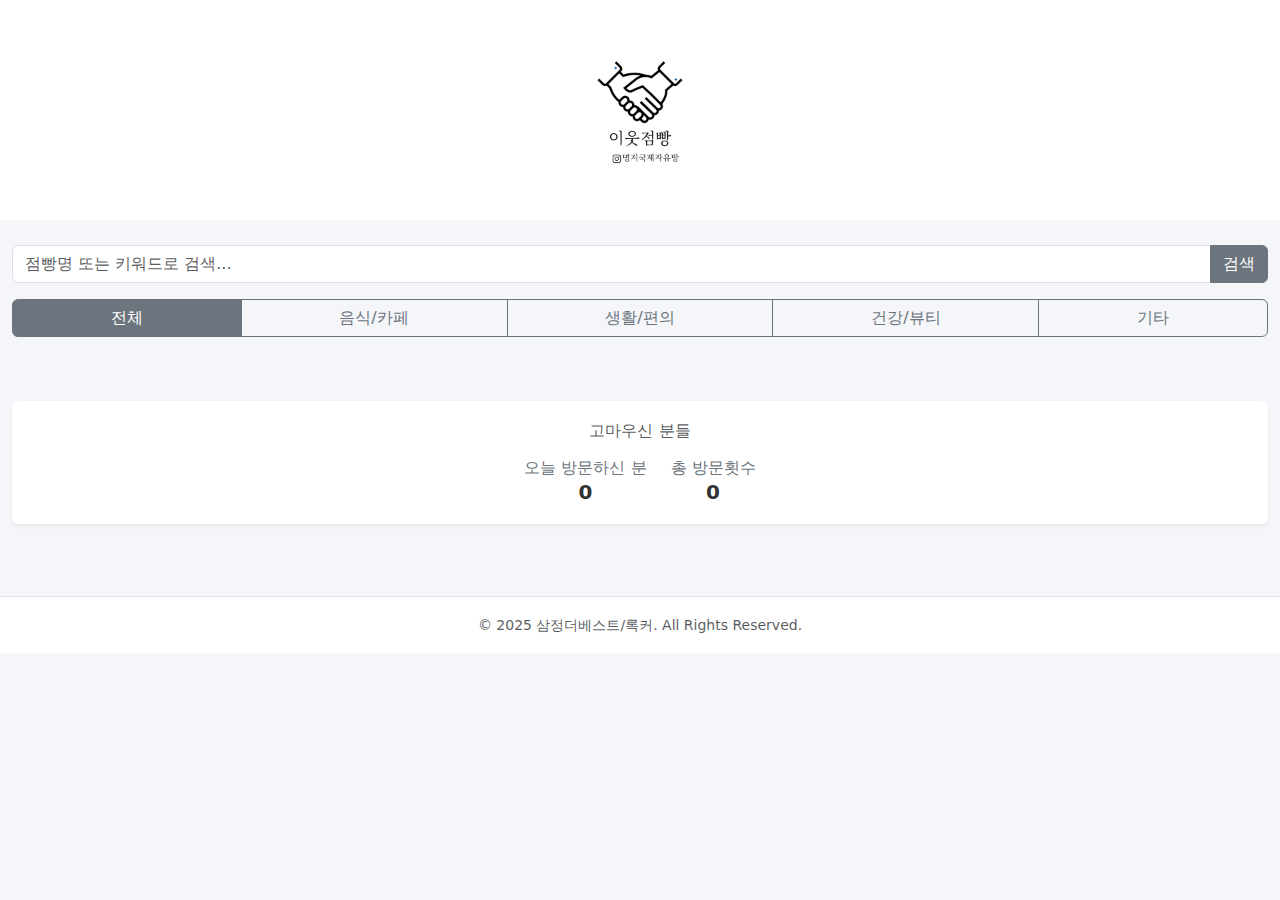
==== index.html @ 9f160c54 "Update index.html" ====
<!DOCTYPE html>
<html lang="ko">
<head>
    <meta charset="UTF-8">
    <meta name="viewport" content="width=device-width, initial-scale=1">
    <title>명지국제자유방 이웃점빵</title>
    
    <!-- Bootstrap CSS -->
    <link href="https://cdn.jsdelivr.net/npm/bootstrap@5.2.3/dist/css/bootstrap.min.css" rel="stylesheet">

    <!-- 카카오맵 API -->
    <script type="text/javascript" src="//dapi.kakao.com/v2/maps/sdk.js?appkey=67015c72ec5b9ba4909f201cc8aa8601&libraries=services"></script>
    <style>
        body {
            background-color: #f4f6f9;
        }
        
        .card-header {
            display: flex;
            justify-content: space-between;
            align-items: center;
            padding: 15px;
            background: white;
            border-left: 5px solid transparent;
            cursor: pointer;
            transition: background-color 0.3s ease;
        }
        
        .card-header.category-food-cafe {
            border-left-color: #FF6B6B;  /* 따뜻한 레드 */
        }
        
        .card-header.category-life-convenience {
            border-left-color: #4A90E2;  /* 차분한 블루 */
        }
        
        .card-header.category-health-beauty {
            border-left-color: #FDA7DF;  /* 부드러운 핑크 */
        }
        
        .card-header.category-etc {
            border-left-color: #4ECDC4;  /* 밝은 민트 */
        }
        
        .card-header .card-title {
            color: #333;
            margin-bottom: 0;
        }
        
        .card-header small {
            color: #6c757d;
        }
        
        .benefit {
            color: #dc3545;
        }
        
        /* 카드 호버 효과 */
        .card:hover {
            transform: translateY(-5px);
            transition: transform 0.3s ease;
            box-shadow: 0 4px 6px rgba(0,0,0,0.1);
        }

        .logo-container {
            text-align: center;
            padding: 20px 0;
            background-color: white;
            margin-bottom: 1px;
        }

        .logo-container img {
            max-width: 200px;
            max-height: 180px;
        }

        .visitor-stats .card {
            background-color: white;
            border: none;
            box-shadow: 0 2px 4px rgba(0,0,0,0.05);
        }

        .visitor-stats .card-body {
            padding: 1.25rem;
        }

        .visitor-stats h5 {
            color: #333;
            font-weight: 600;
        }

        footer {
            border-top: 1px solid #dee2e6;
            position: relative;
            margin-top: auto;
            width: 100%;
        }
    </style>
</head>
<body>
    <a href="index.html" style="text-decoration: none;">
        <div class="logo-container">
            <img src="images/logo.png" alt="명지국제자유방 이웃점빵 로고">
        </div>
    </a>
    <div class="container-fluid py-4">
        <div class="row mb-3">
            <div class="col-12">
                <div class="input-group">
                    <input type="text" id="searchInput" class="form-control" placeholder="점빵명 또는 키워드로 검색...">
                    <button id="searchButton" class="btn btn-secondary">검색</button>
                </div>
            </div>
        </div>

        <div class="row mb-3">
            <div class="col-12">
                <div class="btn-group w-100" role="group">
                    <button type="button" class="btn btn-outline-secondary category-btn active" data-category="전체">전체</button>
                    <button type="button" class="btn btn-outline-secondary category-btn" data-category="음식/카페">음식/카페</button>
                    <button type="button" class="btn btn-outline-secondary category-btn" data-category="생활/편의">생활/편의</button>
                    <button type="button" class="btn btn-outline-secondary category-btn" data-category="건강/뷰티">건강/뷰티</button>
                    <button type="button" class="btn btn-outline-secondary category-btn" data-category="기타">기타</button>
                </div>
            </div>
        </div>

        <div id="storeContainer" class="row g-3">
            <!-- 동적으로 카드 추가될 영역 -->
        </div>

        <!-- 페이지네이션 추가 -->
        <div class="d-flex justify-content-center mt-4">
            <nav aria-label="Page navigation">
                <ul class="pagination" id="pagination">
                </ul>
            </nav>
        </div>

        <!-- 방문자 수 통계 섹션 추가 -->
        <div class="visitor-stats text-center mt-4 mb-4">
            <div class="card">
                <div class="card-body">
                    <h6 class="text-muted mb-3">고마우신 분들</h6>
                    <div class="d-flex justify-content-center gap-4">
                        <div>
                            <span class="text-secondary">오늘 방문하신 분</span>
                            <h5 class="mb-0" id="uniqueVisits">0</h5>
                        </div>
                        <div>
                            <span class="text-secondary">총 방문횟수</span>
                            <h5 class="mb-0" id="totalVisits">0</h5>
                        </div>
                    </div>
                </div>
            </div>
        </div>
    </div>

    <!-- Footer 추가 -->
    <footer class="bg-white py-3 mt-4">
        <div class="container text-center">
            <small class="text-muted">© 2025 삼정더베스트/록커. All Rights Reserved.</small>
        </div>
    </footer>

    <!-- Bootstrap & Popper.js -->
    <script src="https://cdn.jsdelivr.net/npm/@popperjs/core@2.11.6/dist/umd/popper.min.js"></script>
    <script src="https://cdn.jsdelivr.net/npm/bootstrap@5.2.3/dist/js/bootstrap.min.js"></script>
    
    <script>
        let currentCategory = '전체';
        
        function createStoreCard(store) {
            const card = document.createElement('div');
            card.className = 'col-12 col-md-6 col-lg-4';
            
            const mapId = `map-${store._id}`;
            
            const cardContent = `
                <div class="card h-100">
                    <div class="card-header ${getCategoryColor(store.category)}" data-bs-toggle="collapse" 
                         data-bs-target="#store-${store._id}">
                        <div>
                            <h5 class="card-title">${store.name}</h5>
                            <small>${store.nickname}</small>
                        </div>
                        <i class="bi bi-chevron-down text-muted"></i>
                    </div>
                    <div id="store-${store._id}" class="collapse">
                        <div class="card-body">
                            ${store.description ? `<p class="card-text"><strong>ℹ️</strong> ${store.description}</p>` : ''}
                            ${store.benefit ? `<p class="card-text"><strong>🎁</strong> <span class="benefit">${store.benefit}</span></p>` : ''}
                            ${store.code ? `<p class="card-text"><strong>🔑</strong> <span class="text-success">${store.code}</span></p>` : ''}
                            ${store.contact ? `<p class="card-text"><strong>📞</strong> ${store.contact}</p>` : ''}
                            ${store.site_url ? `<p class="card-text"><strong>🌐</strong> <a href="${store.site_url}" target="_blank"> ${store.site_url}</a></p>` : ''}
                            ${store.address ? `
                                <p class="card-text"><strong>🚗</strong> ${store.address}</p>
                                <div id="${mapId}" style="width:100%;height:200px;margin-top:10px;"></div>
                            ` : ''}
                        </div>
                    </div>
                </div>
            `;
            
            card.innerHTML = cardContent;

            // 주소가 있는 경우 지도 초기화
            if (store.address) {
                // collapse 이벤트 발생 시 지도 초기화
                card.querySelector(`[data-bs-target="#store-${store._id}"]`).addEventListener('click', function() {
                    setTimeout(() => {
                        // 지도 컨테이너가 보이는 상태일 때만 초기화
                        const mapContainer = document.getElementById(mapId);
                        if (!mapContainer.querySelector('.map_canvas')) {
                            const options = {
                                center: new kakao.maps.LatLng(33.450701, 126.570667),
                                level: 3
                            };
                            
                            const map = new kakao.maps.Map(mapContainer, options);
                            
                            // 주소-좌표 변환 객체 생성
                            const geocoder = new kakao.maps.services.Geocoder();

                            // 주소로 좌표 검색
                            geocoder.addressSearch(store.address, function(result, status) {
                                if (status === kakao.maps.services.Status.OK) {
                                    const coords = new kakao.maps.LatLng(result[0].y, result[0].x);

                                    // 마커 생성
                                    const marker = new kakao.maps.Marker({
                                        map: map,
                                        position: coords
                                    });

                                    // 지도 중심을 해당 위치로 이동
                                    map.setCenter(coords);
                                }
                            });
                        }
                    }, 100);
                });
            }
            
            return card;
        }

        function getCategoryColor(category) {
            const categoryClasses = {
                '음식/카페': 'category-food-cafe',
                '생활/편의': 'category-life-convenience', 
                '건강/뷰티': 'category-health-beauty',
                '기타': 'category-etc'
            };
            return categoryClasses[category] || '';
        }

        // 페이징 관련 변수 추가
        const itemsPerPage = 12;
        let currentPage = 1;
        let totalStores = [];

        // fetchStores 함수 수정
        function fetchStores(category = '전체', searchTerm = '') {
            let url = 'https://gw.ecron.co.kr:81/api/stores';
            
            if (category !== '전체' && !searchTerm) {
                url = `https://gw.ecron.co.kr:81/api/stores/category?name=${encodeURIComponent(category)}`;
            } else if (searchTerm) {
                url = `https://gw.ecron.co.kr:81/api/stores/search?term=${encodeURIComponent(searchTerm)}`;
            }

            fetch(url)
                .then(response => response.json())
                .then(stores => {
                    totalStores = stores; // 전체 데이터 저장
                    renderPage(1); // 첫 페이지 렌더링
                    renderPagination(); // 페이지네이션 렌더링
                })
                .catch(error => {
                    console.error('Error:', error);
                    alert('데이터를 불러오는 중 오류가 발생했습니다.');
                });
        }

        // 페이지 렌더링 함수
        function renderPage(pageNumber) {
            currentPage = pageNumber;
            const startIndex = (pageNumber - 1) * itemsPerPage;
            const endIndex = startIndex + itemsPerPage;
            const pageStores = totalStores.slice(startIndex, endIndex);
            
            const container = document.getElementById('storeContainer');
            container.innerHTML = '';
            
            pageStores.forEach(store => {
                const storeCard = createStoreCard(store);
                container.appendChild(storeCard);
            });
        }

        // 페이지네이션 렌더링 함수
        function renderPagination() {
            const totalPages = Math.ceil(totalStores.length / itemsPerPage);
            const pagination = document.getElementById('pagination');
            pagination.innerHTML = '';
            
            if (totalPages > 1) {
                const prevLi = document.createElement('li');
                prevLi.className = `page-item ${currentPage === 1 ? 'disabled' : ''}`;
                prevLi.innerHTML = `
                    <a class="page-link text-secondary" href="#" aria-label="Previous">
                        <span aria-hidden="true">&laquo;</span>
                    </a>
                `;
                prevLi.addEventListener('click', (e) => {
                    e.preventDefault();
                    if (currentPage > 1) {
                        renderPage(currentPage - 1);
                        renderPagination();
                    }
                });
                pagination.appendChild(prevLi);
            }
            
            for (let i = 1; i <= totalPages; i++) {
                const li = document.createElement('li');
                li.className = `page-item ${currentPage === i ? 'active bg-secondary' : ''}`;
                li.innerHTML = `<a class="page-link ${currentPage === i ? 'bg-secondary border-secondary' : 'text-secondary'}" href="#">${i}</a>`;
                li.addEventListener('click', (e) => {
                    e.preventDefault();
                    renderPage(i);
                    renderPagination();
                });
                pagination.appendChild(li);
            }
            
            if (totalPages > 1) {
                const nextLi = document.createElement('li');
                nextLi.className = `page-item ${currentPage === totalPages ? 'disabled' : ''}`;
                nextLi.innerHTML = `
                    <a class="page-link text-secondary" href="#" aria-label="Next">
                        <span aria-hidden="true">&raquo;</span>
                    </a>
                `;
                nextLi.addEventListener('click', (e) => {
                    e.preventDefault();
                    if (currentPage < totalPages) {
                        renderPage(currentPage + 1);
                        renderPagination();
                    }
                });
                pagination.appendChild(nextLi);
            }
        }

        // 세션 ID 생성 함수
        function generateSessionId() {
            return 'sess_' + Math.random().toString(36).substr(2, 9);
        }

        // 방문 기록 함수만 수정
        async function logVisit() {
            let sessionId = sessionStorage.getItem('visitorSessionId');
            let lastActivityTime = sessionStorage.getItem('lastActivityTime');
            let isNewSession = false;  // 새 세션 여부를 추적

            const currentTime = Date.now();
            const TIMEOUT = 30 * 60 * 1000; // 30분을 밀리초로 표현

            // 새 세션이 필요한 경우:
            // 1. 세션 ID가 없거나
            // 2. 마지막 활동 시간이 없거나
            // 3. 마지막 활동으로부터 30분이 지났을 때
            if (!sessionId || !lastActivityTime || (currentTime - Number(lastActivityTime)) > TIMEOUT) {
                sessionId = generateSessionId();
                sessionStorage.setItem('visitorSessionId', sessionId);

                isNewSession = true;  // 새 세션 생성됨
            }

            // 현재 시간을 마지막 활동 시간으로 업데이트
            sessionStorage.setItem('lastActivityTime', currentTime.toString());

            // 새 세션일 때만 로그 기록
            if (isNewSession) {
                try {
                    const response = await fetch('https://gw.ecron.co.kr:81/api/visitor/log', {
                        method: 'POST',
                        headers: {
                            'Content-Type': 'application/json'
                        },
                        body: JSON.stringify({
                            sessionId: sessionId,
                            pageUrl: window.location.href,
                            userAgent: navigator.userAgent
                        })
                    });

                    if (!response.ok) {
                        throw new Error('방문 기록 실패');
                    }

                    // 방문자 수 즉시 갱신
                    await displayVisitorCount();
                } catch (error) {
                    console.error('방문 기록 실패:', error);
                }
            }
        }

        // 방문자 수 표시 함수
        async function displayVisitorCount() {
            try {
                const response = await fetch('https://gw.ecron.co.kr:81/api/visitor/stats');
                const stats = await response.json();
                
                document.getElementById('totalVisits').textContent = stats.total_visits;
                document.getElementById('uniqueVisits').textContent = stats.unique_visits;
            } catch (error) {
                console.error('통계 조회 실패:', error);
            }
        }

        // 카테고리 버튼 이벤트
        document.querySelectorAll('.category-btn').forEach(btn => {
            btn.addEventListener('click', function() {
                document.querySelectorAll('.category-btn').forEach(b => b.classList.remove('active'));
                this.classList.add('active');
                
                currentCategory = this.dataset.category;
                fetchStores(currentCategory);
            });
        });

        // 검색 버튼 이벤트
        document.getElementById('searchButton').addEventListener('click', () => {
            const searchTerm = document.getElementById('searchInput').value;
            fetchStores(currentCategory, searchTerm);
        });

        // Enter 키로 검색
        document.getElementById('searchInput').addEventListener('keypress', (e) => {
            if (e.key === 'Enter') {
                const searchTerm = document.getElementById('searchInput').value;
                fetchStores(currentCategory, searchTerm);
            }
        });

        // 페이지 로드 시 초기 데이터 로드
        document.addEventListener('DOMContentLoaded', () => {
            fetchStores();
            logVisit();
            displayVisitorCount();
        });
    </script>
</body>
</html>
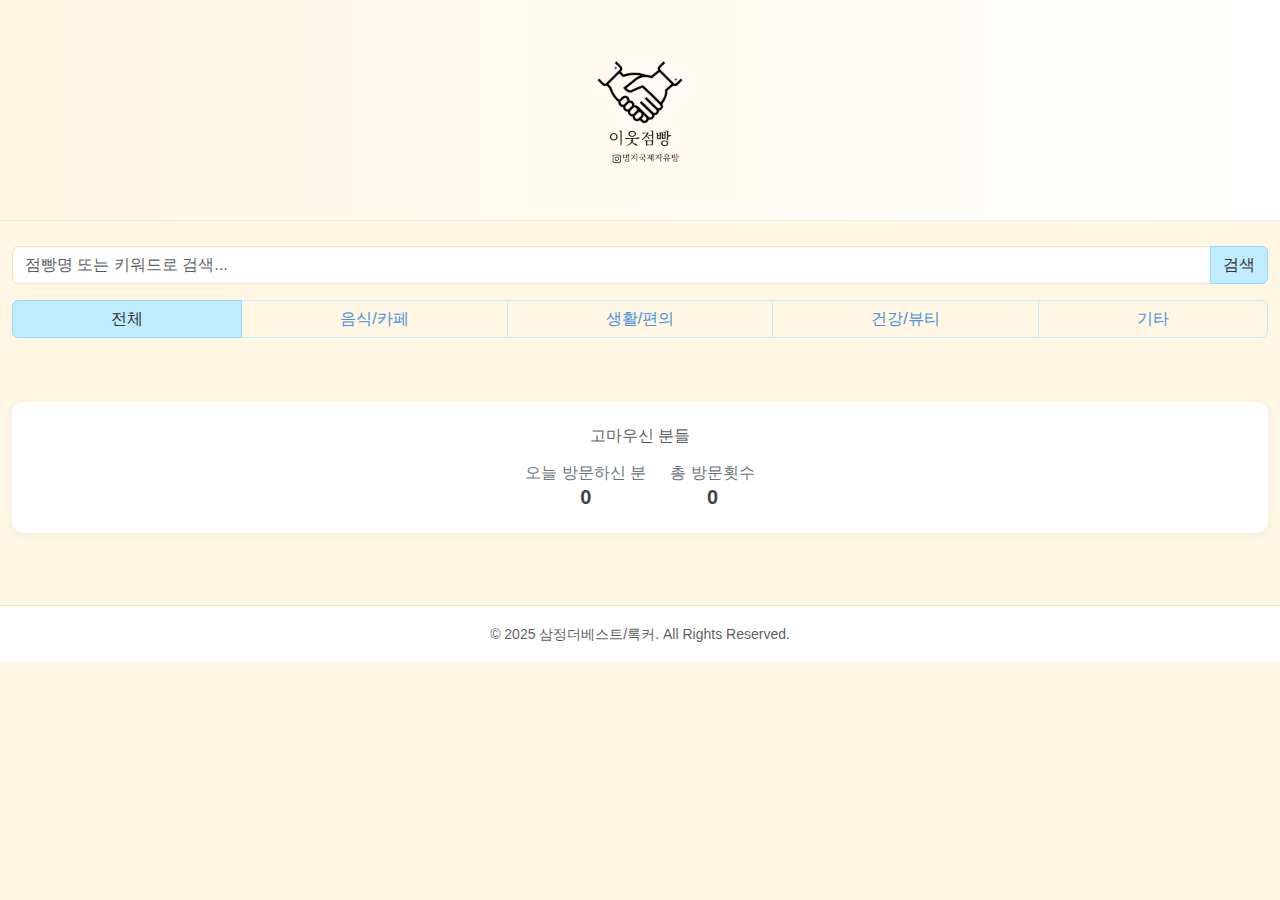
==== commit 84a7fd8d: "Update index.html" ====
--- a/index.html
+++ b/index.html
@@ -12,7 +12,9 @@
     <script type="text/javascript" src="//dapi.kakao.com/v2/maps/sdk.js?appkey=67015c72ec5b9ba4909f201cc8aa8601&libraries=services"></script>
     <style>
         body {
-            background-color: #f4f6f9;
+            background-color: #FFF6E3; /* 크림색 배경 */
+            color: #333;
+            font-family: 'Noto Sans KR', sans-serif;
         }
         
         .card-header {
@@ -27,19 +29,19 @@
         }
         
         .card-header.category-food-cafe {
-            border-left-color: #FF6B6B;  /* 따뜻한 레드 */
+            border-left-color: #CDC1FF;  /* 라벤더 */
         }
         
         .card-header.category-life-convenience {
-            border-left-color: #4A90E2;  /* 차분한 블루 */
+            border-left-color: #BFECFF;  /* 하늘색 */
         }
         
         .card-header.category-health-beauty {
-            border-left-color: #FDA7DF;  /* 부드러운 핑크 */
+            border-left-color: #FFCCEA;  /* 연분홍 */
         }
         
         .card-header.category-etc {
-            border-left-color: #4ECDC4;  /* 밝은 민트 */
+            border-left-color: #C1E8D0;  /* 민트색 */
         }
         
         .card-header .card-title {
@@ -52,21 +54,31 @@
         }
         
         .benefit {
-            color: #dc3545;
-        }
-        
-        /* 카드 호버 효과 */
+            color: #CD5C5C; /* 좀 더 눈에 띄는 연한 빨강 */
+            font-weight: 500;
+        }
+        
+        /* 카드 호버 효과 향상 */
+        .card {
+            transition: transform 0.3s ease, box-shadow 0.3s ease;
+            border-radius: 10px;
+            overflow: hidden;
+            border: none;
+            box-shadow: 0 2px 8px rgba(0,0,0,0.03);
+            background-color: #FFFFFF;
+        }
+        
         .card:hover {
-            transform: translateY(-5px);
-            transition: transform 0.3s ease;
-            box-shadow: 0 4px 6px rgba(0,0,0,0.1);
+            transform: translateY(-3px);
+            box-shadow: 0 6px 12px rgba(0,0,0,0.08);
         }
 
         .logo-container {
             text-align: center;
             padding: 20px 0;
-            background-color: white;
+            background: linear-gradient(to right, #FFF6E3, #FFFFFF); /* 그라데이션 배경 추가 */
             margin-bottom: 1px;
+            border-bottom: 1px solid rgba(0,0,0,0.05);
         }
 
         .logo-container img {
@@ -77,23 +89,130 @@
         .visitor-stats .card {
             background-color: white;
             border: none;
-            box-shadow: 0 2px 4px rgba(0,0,0,0.05);
+            box-shadow: 0 2px 8px rgba(0,0,0,0.05);
+            border-radius: 12px;
         }
 
         .visitor-stats .card-body {
-            padding: 1.25rem;
+            padding: 1.5rem;
         }
 
         .visitor-stats h5 {
-            color: #333;
+            color: #444;
             font-weight: 600;
         }
 
         footer {
-            border-top: 1px solid #dee2e6;
+            border-top: 1px solid #FFE0B2; /* 봄 색상 테두리 */
             position: relative;
             margin-top: auto;
             width: 100%;
+            background-color: #FFF6E3; /* 부드러운 크림색 */
+        }
+        
+        /* 봄 테마 버튼 스타일 */
+        .btn-secondary, .btn-outline-secondary.active {
+            background-color: #BFECFF !important;
+            border-color: #95D8FF !important;
+            color: #333 !important;
+            font-weight: 500;
+        }
+        
+        .btn-outline-secondary {
+            color: #4A90E2 !important;
+            border-color: #BFECFF !important;
+        }
+        
+        .btn-outline-secondary:hover {
+            background-color: #E5F6FF !important;
+            color: #4A90E2 !important;
+        }
+        
+        /* 페이지네이션 색상 업데이트 */
+        .page-item.active .page-link {
+            background-color: #BFECFF !important;
+            border-color: #95D8FF !important;
+            color: #333 !important;
+        }
+        
+        .page-link {
+            color: #4A90E2 !important;
+        }
+        
+        /* 최근 등록된 업체 카드 강화 */
+        #recentStoresContainer .card {
+            border-radius: 12px;
+            border: 1px solid #FFE0B2;
+            overflow: hidden;
+        }
+        
+        /* 봄 테마의 뱃지 색상 */
+        .badge.bg-danger {
+            background-color: #CDC1FF !important; /* 라벤더(음식/카페) */
+        }
+        
+        .badge.bg-primary {
+            background-color: #BFECFF !important; /* 하늘색(생활/편의) */
+        }
+        
+        .badge.bg-info {
+            background-color: #FFCCEA !important; /* 연분홍(건강/뷰티) */
+        }
+        
+        .badge.bg-success {
+            background-color: #C1E8D0 !important; /* 민트색(기타) */
+        }
+        
+        /* 검색 입력 폼 개선 */
+        #searchInput {
+            border-color: #FFE0B2;
+            box-shadow: inset 0 1px 2px rgba(0,0,0,0.05);
+            background-color: #FFFFFF;
+        }
+        
+        #searchInput:focus {
+            border-color: #BFECFF;
+            box-shadow: 0 0 0 0.2rem rgba(191, 236, 255, 0.25);
+        }
+        
+        /* 신규 점빵 섹션 헤더 개선 */
+        h5.text-secondary {
+            color: #4A90E2 !important;
+            font-weight: 600;
+        }
+        
+        /* 자세히 보기 버튼 개선 */
+        .btn-outline-secondary.view-details {
+            color: #4A90E2 !important;
+            border-color: #BFECFF !important;
+            border-radius: 20px;
+            padding: 0.25rem 0.75rem;
+        }
+        
+        .btn-outline-secondary.view-details:hover {
+            background-color: #E5F6FF !important;
+        }
+        
+        /* 카드 내부 폰트 사이즈 및 간격 개선 */
+        .card-body p.card-text {
+            margin-bottom: 0.5rem;
+            line-height: 1.5;
+            font-size: 14px;
+        }
+        
+        .card-title {
+            font-size: 18px;
+            font-weight: 600;
+        }
+        
+        /* 카드 내부 링크 스타일 */
+        .card-body a {
+            color: #4A90E2;
+            text-decoration: none;
+        }
+        
+        .card-body a:hover {
+            text-decoration: underline;
         }
     </style>
 </head>
@@ -135,6 +254,16 @@
                 <ul class="pagination" id="pagination">
                 </ul>
             </nav>
+        </div>
+
+        <!-- 최근 등록된 업체 섹션 추가 -->
+        <div class="row mb-4 mt-4">
+            <div class="col-12">
+                <h5 class="text-secondary mb-3">🆕 신규점빵</h5>
+                <div class="row g-3" id="recentStoresContainer">
+                    <!-- 최근 등록된 업체 카드가 여기에 표시됩니다 -->
+                </div>
+            </div>
         </div>
 
         <!-- 방문자 수 통계 섹션 추가 -->
@@ -171,6 +300,59 @@
     <script>
         let currentCategory = '전체';
         
+        // 페이징 관련 변수 추가
+        const itemsPerPage = 12;
+        let currentPage = 1;
+        let totalStores = [];
+
+        // 지도 초기화 함수
+        function initializeMap(mapId, address) {
+            // 지도 컨테이너가 보이는 상태일 때만 초기화
+            const mapContainer = document.getElementById(mapId);
+            if (!mapContainer || mapContainer.querySelector('.map_canvas')) {
+                return; // 이미 초기화되었거나 컨테이너가 없는 경우
+            }
+            
+            // 지도 초기화 전 로딩 표시
+            mapContainer.innerHTML = '<div class="text-center py-3"><div class="spinner-border text-secondary" role="status"><span class="visually-hidden">Loading...</span></div></div>';
+            
+            // 약간의 지연 후 지도 초기화 (DOM이 완전히 렌더링되도록)
+            setTimeout(() => {
+                try {
+                    const options = {
+                        center: new kakao.maps.LatLng(33.450701, 126.570667),
+                        level: 3
+                    };
+                    
+                    const map = new kakao.maps.Map(mapContainer, options);
+                    
+                    // 주소-좌표 변환 객체 생성
+                    const geocoder = new kakao.maps.services.Geocoder();
+
+                    // 주소로 좌표 검색
+                    geocoder.addressSearch(address, function(result, status) {
+                        if (status === kakao.maps.services.Status.OK) {
+                            const coords = new kakao.maps.LatLng(result[0].y, result[0].x);
+
+                            // 마커 생성
+                            const marker = new kakao.maps.Marker({
+                                map: map,
+                                position: coords
+                            });
+
+                            // 지도 중심을 해당 위치로 이동
+                            map.setCenter(coords);
+                        } else {
+                            mapContainer.innerHTML = '<div class="alert alert-warning">주소를 찾을 수 없습니다.</div>';
+                        }
+                    });
+                } catch (error) {
+                    console.error('지도 초기화 오류:', error);
+                    mapContainer.innerHTML = '<div class="alert alert-danger">지도를 불러올 수 없습니다.</div>';
+                }
+            }, 300);
+        }
+
         function createStoreCard(store) {
             const card = document.createElement('div');
             card.className = 'col-12 col-md-6 col-lg-4';
@@ -209,41 +391,104 @@
             if (store.address) {
                 // collapse 이벤트 발생 시 지도 초기화
                 card.querySelector(`[data-bs-target="#store-${store._id}"]`).addEventListener('click', function() {
-                    setTimeout(() => {
-                        // 지도 컨테이너가 보이는 상태일 때만 초기화
-                        const mapContainer = document.getElementById(mapId);
-                        if (!mapContainer.querySelector('.map_canvas')) {
-                            const options = {
-                                center: new kakao.maps.LatLng(33.450701, 126.570667),
-                                level: 3
-                            };
+                    setTimeout(() => initializeMap(mapId, store.address), 100);
+                });
+            }
+            
+            return card;
+        }
+
+        // 최근 등록된 업체용 카드 생성 함수
+        function createRecentStoreCard(store) {
+            const card = document.createElement('div');
+            card.className = 'col-12 col-md-4';
+            
+            const cardClass = getCategoryColor(store.category);
+
+            // 카테고리에 따른 배지 색상 설정
+            let badgeClass = 'bg-primary'; // 기본값
+            
+            if (store.category === '음식/카페') {
+                badgeClass = 'bg-danger'; // 음식/카페 카테고리
+            } else if (store.category === '생활/편의') {
+                badgeClass = 'bg-primary'; // 생활/편의 카테고리
+            } else if (store.category === '건강/뷰티') {
+                badgeClass = 'bg-info'; // 건강/뷰티 카테고리
+            } else if (store.category === '기타') {
+                badgeClass = 'bg-success'; // 기타 카테고리
+            }
+            
+            const cardContent = `
+                <div class="card h-100 border-0 shadow-sm">
+                    <div class="card-body">
+                        <div class="d-flex align-items-center mb-2">
+                            <span class="badge ${badgeClass} me-2">NEW</span>
+                            <h5 class="card-title mb-0">${store.name}</h5>
+                        </div>
+                        <h6 class="text-muted">${store.nickname}</h6>
+                        ${store.description ? 
+                            `<p class="card-text small text-truncate">${store.description}</p>` 
+                            : ''}
+                        ${store.benefit ? 
+                            `<p class="card-text small"><span class="text-danger">혜택: ${store.benefit}</span></p>` 
+                            : ''}
+                        <div class="text-end mt-2">
+                            <button class="btn btn-sm btn-outline-secondary view-details" 
+                               data-store-id="${store._id}">자세히 보기</button>
+                        </div>
+                    </div>
+                    <div class="card-footer bg-transparent text-muted small">
+                        <i class="bi bi-tag"></i> ${store.category}
+                    </div>
+                </div>
+            `;
+            
+            card.innerHTML = cardContent;
+            
+            return card;
+        }
+
+        // 페이지가 모두 로드된 후 이벤트 리스너 등록하는 함수
+        function setupRecentStoreButtons() {
+            document.querySelectorAll('.view-details').forEach(button => {
+                button.addEventListener('click', function() {
+                    const storeId = this.getAttribute('data-store-id');
+                    
+                    // 해당 ID의 카드 찾기
+                    const targetHeader = document.querySelector(`[data-bs-target="#store-${storeId}"]`);
+                    
+                    if (targetHeader) {
+                        // 카드를 화면에 표시하기 위해 스크롤
+                        targetHeader.scrollIntoView({ behavior: 'smooth' });
+                        
+                        // 0.5초 후 카드 펼치기
+                        setTimeout(() => {
+                            targetHeader.click();
+                        }, 500);
+                    } else {
+                        // 현재 페이지에 없는 경우 전체 목록에서 검색
+                        const foundIndex = totalStores.findIndex(store => store._id == storeId);
+                        
+                        if (foundIndex >= 0) {
+                            // 해당 업체가 있는 페이지 계산 및 이동
+                            const pageNumber = Math.floor(foundIndex / itemsPerPage) + 1;
+                            renderPage(pageNumber);
+                            renderPagination();
                             
-                            const map = new kakao.maps.Map(mapContainer, options);
-                            
-                            // 주소-좌표 변환 객체 생성
-                            const geocoder = new kakao.maps.services.Geocoder();
-
-                            // 주소로 좌표 검색
-                            geocoder.addressSearch(store.address, function(result, status) {
-                                if (status === kakao.maps.services.Status.OK) {
-                                    const coords = new kakao.maps.LatLng(result[0].y, result[0].x);
-
-                                    // 마커 생성
-                                    const marker = new kakao.maps.Marker({
-                                        map: map,
-                                        position: coords
-                                    });
-
-                                    // 지도 중심을 해당 위치로 이동
-                                    map.setCenter(coords);
+                            // 페이지 렌더링 후 약간의 지연을 두고 카드 찾기 및 클릭
+                            setTimeout(() => {
+                                const card = document.querySelector(`[data-bs-target="#store-${storeId}"]`);
+                                if (card) {
+                                    card.scrollIntoView({ behavior: 'smooth' });
+                                    setTimeout(() => {
+                                        card.click();
+                                    }, 500);
                                 }
-                            });
+                            }, 300);
                         }
-                    }, 100);
+                    }
                 });
-            }
-            
-            return card;
+            });
         }
 
         function getCategoryColor(category) {
@@ -256,10 +501,34 @@
             return categoryClasses[category] || '';
         }
 
-        // 페이징 관련 변수 추가
-        const itemsPerPage = 12;
-        let currentPage = 1;
-        let totalStores = [];
+        // 최근 등록된 업체 불러오기
+        async function fetchRecentStores() {
+            try {
+                const response = await fetch('https://gw.ecron.co.kr:81/api/stores/recent?limit=3');
+                const recentStores = await response.json();
+                
+                const container = document.getElementById('recentStoresContainer');
+                container.innerHTML = '';
+                
+                if (recentStores.length === 0) {
+                    // 최근 등록된 업체가 없을 경우 섹션 숨기기
+                    document.querySelector('.row.mb-4.mt-4').style.display = 'none';
+                    return;
+                }
+                
+                recentStores.forEach(store => {
+                    const storeCard = createRecentStoreCard(store);
+                    container.appendChild(storeCard);
+                });
+                
+                // 버튼에 이벤트 리스너 등록
+                setupRecentStoreButtons();
+            } catch (error) {
+                console.error('최근 업체 조회 실패:', error);
+                // 오류 발생 시 섹션 숨기기
+                document.querySelector('.row.mb-4.mt-4').style.display = 'none';
+            }
+        }
 
         // fetchStores 함수 수정
         function fetchStores(category = '전체', searchTerm = '') {
@@ -326,8 +595,8 @@
             
             for (let i = 1; i <= totalPages; i++) {
                 const li = document.createElement('li');
-                li.className = `page-item ${currentPage === i ? 'active bg-secondary' : ''}`;
-                li.innerHTML = `<a class="page-link ${currentPage === i ? 'bg-secondary border-secondary' : 'text-secondary'}" href="#">${i}</a>`;
+                li.className = `page-item ${currentPage === i ? 'active' : ''}`;
+                li.innerHTML = `<a class="page-link" href="#">${i}</a>`;
                 li.addEventListener('click', (e) => {
                     e.preventDefault();
                     renderPage(i);
@@ -451,6 +720,7 @@
         // 페이지 로드 시 초기 데이터 로드
         document.addEventListener('DOMContentLoaded', () => {
             fetchStores();
+            fetchRecentStores(); // 최근 등록된 업체 로드
             logVisit();
             displayVisitorCount();
         });
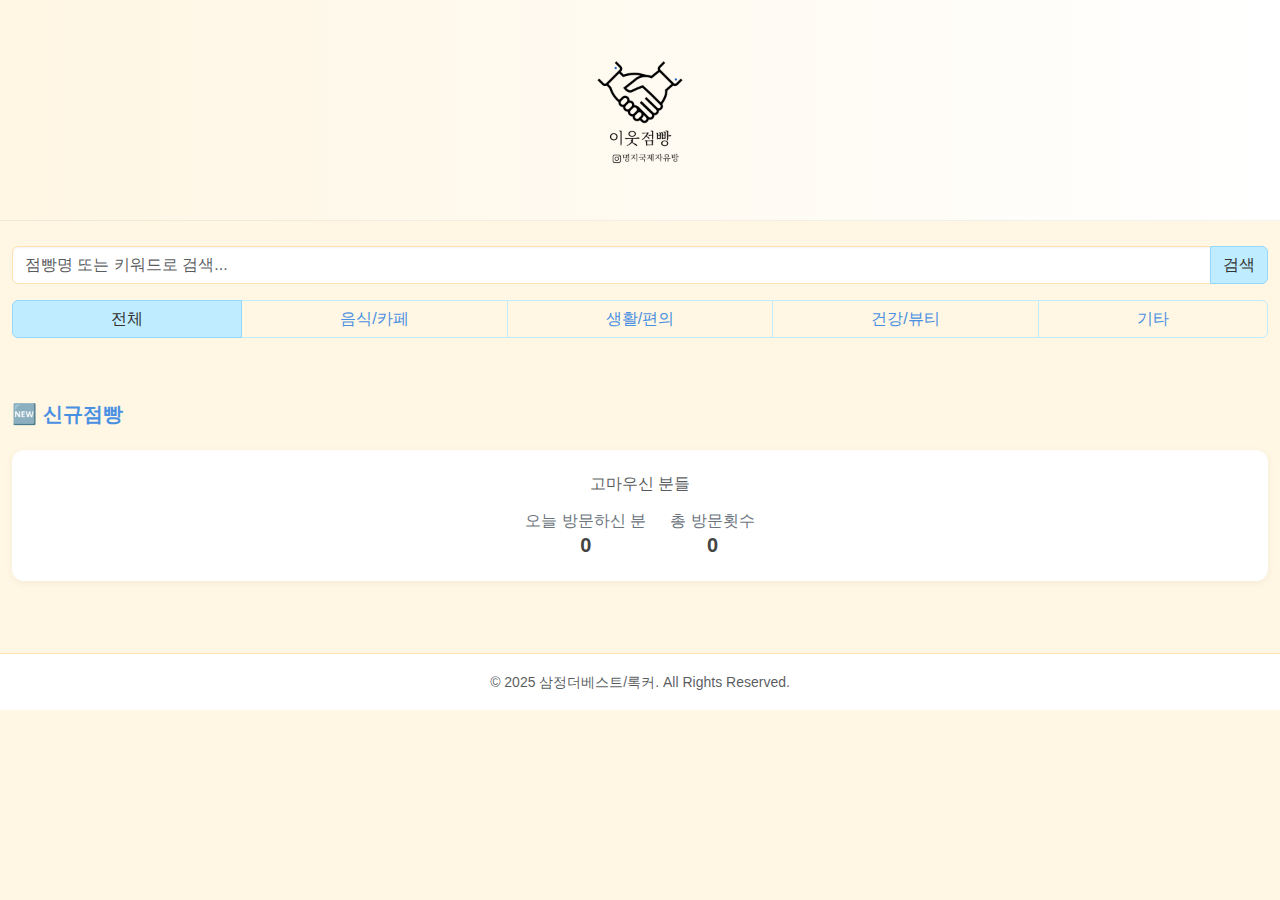
==== commit a26a43bc: "Update index.html" ====
--- a/index.html
+++ b/index.html
@@ -254,6 +254,16 @@
                 <ul class="pagination" id="pagination">
                 </ul>
             </nav>
+        </div>
+
+        <!-- 이벤트 업체 섹션 추가 -->
+        <div class="row mb-4 mt-4">
+            <div class="col-12">
+                <h5 class="text-secondary mb-3">⭐ 점빵행사</h5>
+                <div class="row g-3" id="eventsStoresContainer">
+                    <!-- 행사 중인 업체 카드가 여기에 표시됩니다 -->
+                </div>
+            </div>
         </div>
 
         <!-- 최근 등록된 업체 섹션 추가 -->
@@ -394,6 +404,51 @@
                     setTimeout(() => initializeMap(mapId, store.address), 100);
                 });
             }
+            
+            return card;
+        }
+
+        function createEventStoreCard(store) {
+            const card = document.createElement('div');
+            card.className = 'col-12 col-md-4';
+            
+            // 카테고리에 따른 배지 색상 설정
+            let badgeClass = 'bg-warning'; // 이벤트용 기본 배지 색상
+            
+            const cardContent = `
+                <div class="card h-100 border-0 shadow-sm">
+                    <div class="card-body">
+                        <div class="d-flex align-items-center mb-2">
+                            <span class="badge ${badgeClass} me-2">EVENT</span>
+                            <h5 class="card-title mb-0">${store.name}</h5>
+                        </div>
+                        <h6 class="text-muted">${store.nickname}</h6>
+                        ${store.description ? 
+                            `<p class="card-text small text-truncate">${store.description}</p>` 
+                            : ''}
+                        ${store.event_content ? 
+                            `<div class="alert alert-warning p-2 my-2">
+                                <strong>🎉 이벤트: </strong>${store.event_content}
+                                <div class="small mt-1 text-muted">
+                                    ${new Date(store.start_date).toLocaleDateString()} ~ ${new Date(store.end_date).toLocaleDateString()}
+                                </div>
+                            </div>` 
+                            : ''}
+                        ${store.benefit ? 
+                            `<p class="card-text small"><span class="text-danger">혜택: ${store.benefit}</span></p>` 
+                            : ''}
+                        <div class="text-end mt-2">
+                            <button class="btn btn-sm btn-outline-secondary view-details" 
+                               data-store-id="${store._id}">자세히 보기</button>
+                        </div>
+                    </div>
+                    <div class="card-footer bg-transparent text-muted small">
+                        <i class="bi bi-tag"></i> ${store.category}
+                    </div>
+                </div>
+            `;
+            
+            card.innerHTML = cardContent;
             
             return card;
         }
@@ -501,6 +556,37 @@
             return categoryClasses[category] || '';
         }
 
+        // 행사 중인 업체 불러오기
+        async function fetchEventStores() {
+            try {
+                // 임시로 사용할 행사 중인 업체 데이터 (API 엔드포인트가 생성되면 그것으로 대체)
+                // 실제로는 아래 URL을 서버의 이벤트 API 엔드포인트로 변경해야 합니다
+                const response = await fetch('https://gw.ecron.co.kr:81/api/stores/events');
+                const eventStores = await response.json();
+                
+                const container = document.getElementById('eventsStoresContainer');
+                container.innerHTML = '';
+                
+                if (eventStores.length === 0) {
+                    // 행사 중인 업체가 없을 경우 섹션 숨기기
+                    container.closest('.row.mb-4.mt-4').style.display = 'none';
+                    return;
+                }
+                
+                eventStores.forEach(store => {
+                    const storeCard = createEventStoreCard(store);
+                    container.appendChild(storeCard);
+                });
+                
+                // 버튼에 이벤트 리스너 등록 (기존 함수 재사용)
+                setupRecentStoreButtons();
+            } catch (error) {
+                console.error('행사 업체 조회 실패:', error);
+                // 오류 발생 시 섹션 숨기기
+                document.getElementById('eventsStoresContainer').closest('.row.mb-4.mt-4').style.display = 'none';
+            }
+        }
+
         // 최근 등록된 업체 불러오기
         async function fetchRecentStores() {
             try {
@@ -720,6 +806,7 @@
         // 페이지 로드 시 초기 데이터 로드
         document.addEventListener('DOMContentLoaded', () => {
             fetchStores();
+            fetchEventStores(); // 행사 중인 업체 로드
             fetchRecentStores(); // 최근 등록된 업체 로드
             logVisit();
             displayVisitorCount();
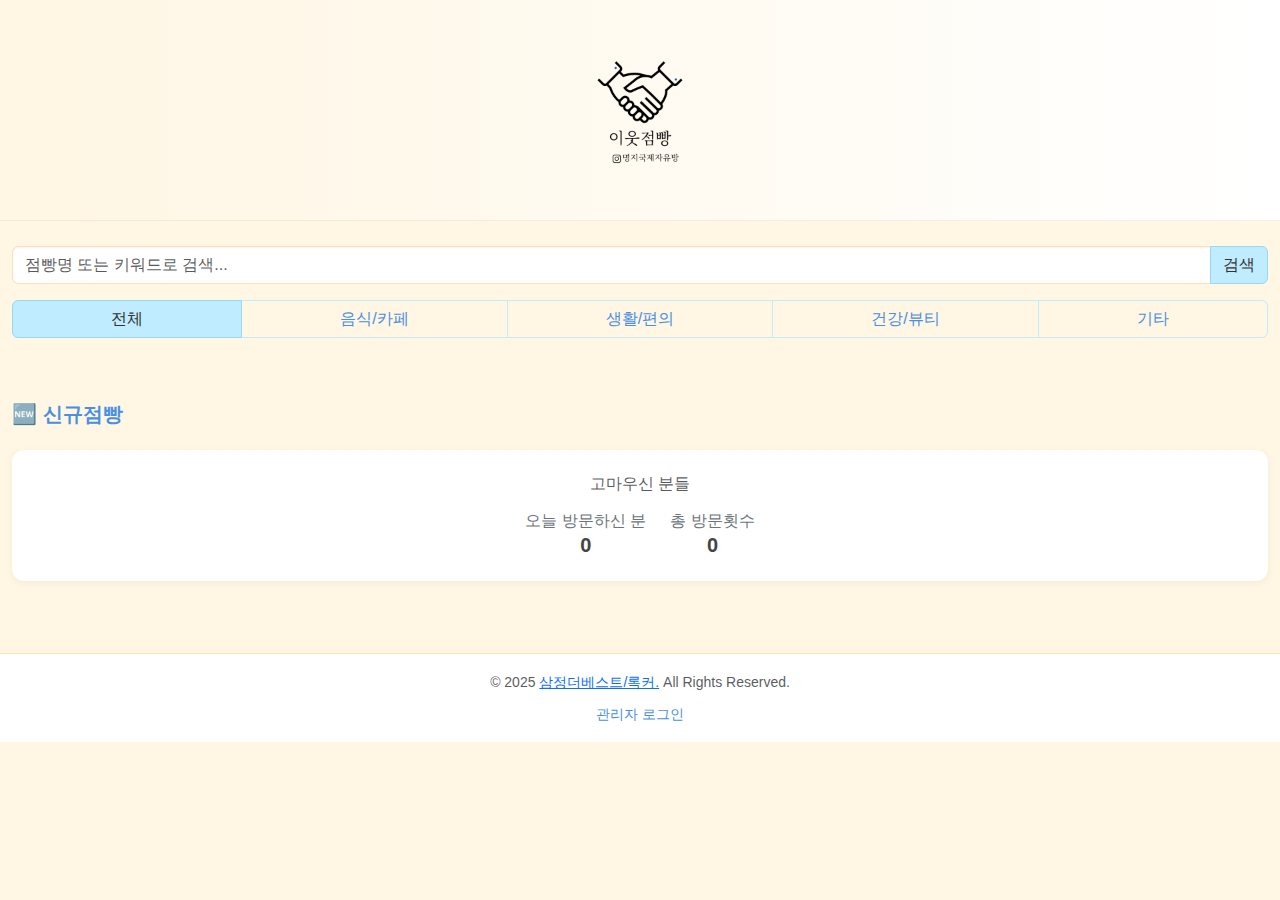
==== commit 96127761: "Update index.html" ====
--- a/index.html
+++ b/index.html
@@ -212,6 +212,18 @@
         }
         
         .card-body a:hover {
+            text-decoration: underline;
+        }
+
+        .footer-link {
+            color: #4A90E2;
+            text-decoration: none;
+            font-size: 0.9rem;
+            font-family: 'Noto Sans KR', sans-serif;
+        }
+        
+        .footer-link:hover {
+            color: #BFECFF;
             text-decoration: underline;
         }
     </style>
@@ -259,7 +271,7 @@
         <!-- 이벤트 업체 섹션 추가 -->
         <div class="row mb-4 mt-4">
             <div class="col-12">
-                <h5 class="text-secondary mb-3">⭐ 점빵행사</h5>
+                <h5 class="text-secondary mb-3">⭐ 행사점빵</h5>
                 <div class="row g-3" id="eventsStoresContainer">
                     <!-- 행사 중인 업체 카드가 여기에 표시됩니다 -->
                 </div>
@@ -299,7 +311,10 @@
     <!-- Footer 추가 -->
     <footer class="bg-white py-3 mt-4">
         <div class="container text-center">
-            <small class="text-muted">© 2025 삼정더베스트/록커. All Rights Reserved.</small>
+            <small class="text-muted">© 2025 <a href="login.html">삼정더베스트/록커.</a> All Rights Reserved.</small>
+            <div class="mt-2">
+                <a href="login.html" class="footer-link" id="authLink">관리자 로그인</a>
+            </div>
         </div>
     </footer>
 
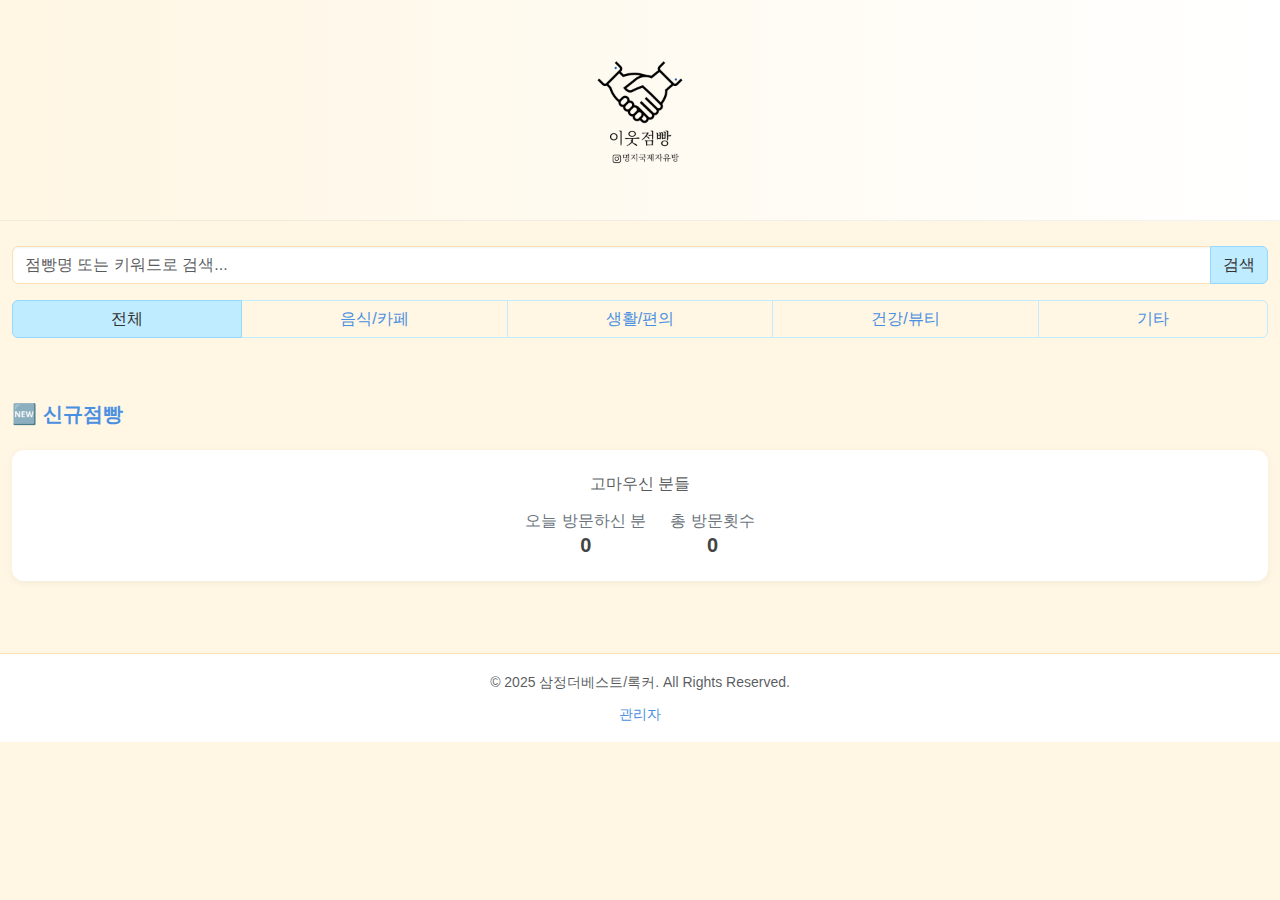
==== commit f4f56995: "Update index.html" ====
--- a/index.html
+++ b/index.html
@@ -221,7 +221,7 @@
             font-size: 0.9rem;
             font-family: 'Noto Sans KR', sans-serif;
         }
-        
+
         .footer-link:hover {
             color: #BFECFF;
             text-decoration: underline;
@@ -311,9 +311,9 @@
     <!-- Footer 추가 -->
     <footer class="bg-white py-3 mt-4">
         <div class="container text-center">
-            <small class="text-muted">© 2025 <a href="login.html">삼정더베스트/록커.</a> All Rights Reserved.</small>
+            <small class="text-muted">© 2025 삼정더베스트/록커. All Rights Reserved.</small>
             <div class="mt-2">
-                <a href="login.html" class="footer-link" id="authLink">관리자 로그인</a>
+                <a href="login.html" class="footer-link" id="authLink">관리자</a>
             </div>
         </div>
     </footer>
